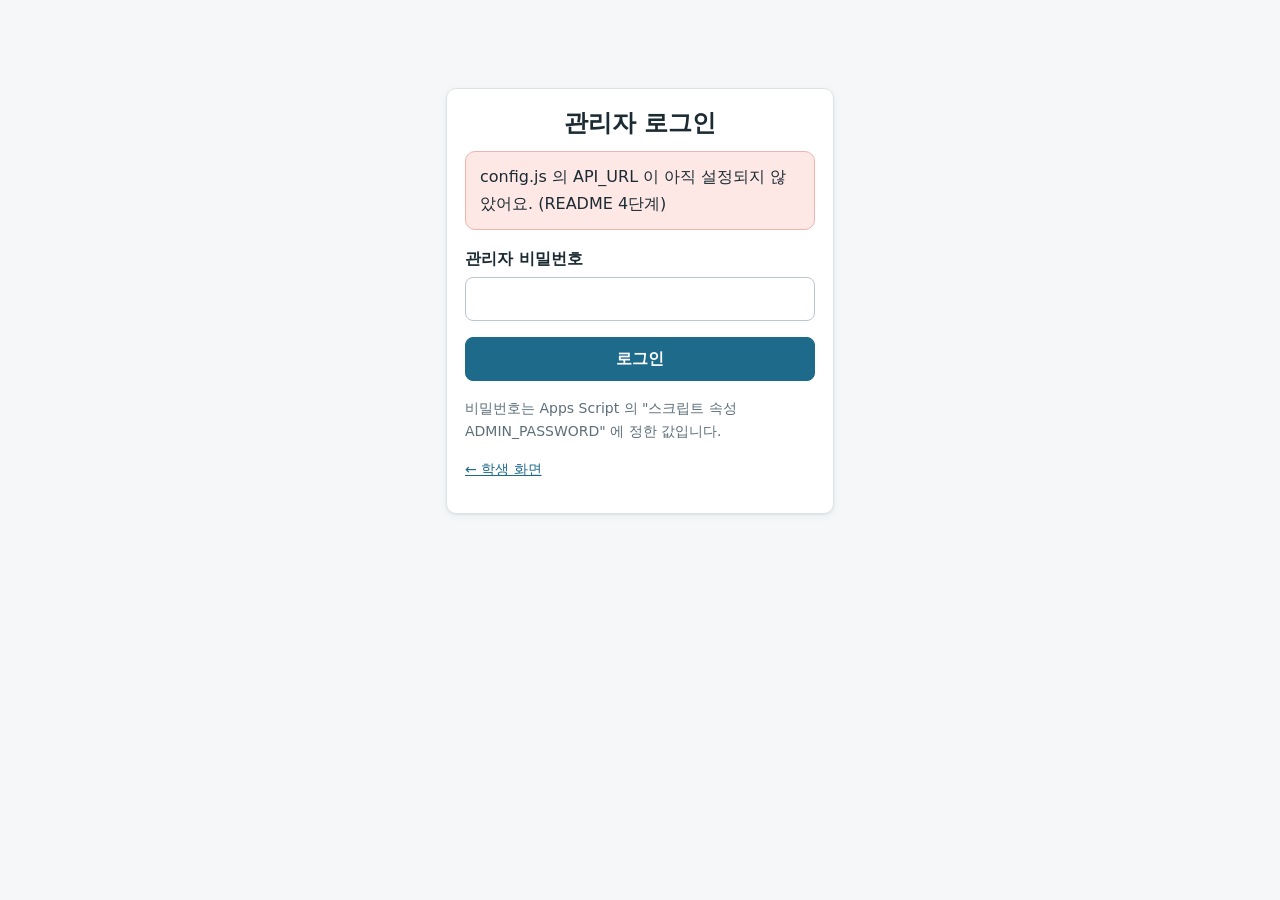
==== docs/admin.html @ c85868ad "Add v2 screens: login, team setup, recording, AI review, seteuk - Student: personal password login, " ====
<!doctype html>
<html lang="ko">
<head>
<meta charset="utf-8">
<meta name="viewport" content="width=device-width, initial-scale=1">
<meta name="robots" content="noindex">
<title>관리자 · 사회문제 해결 기계학습 프로젝트</title>
<link rel="stylesheet" href="assets/style.css?v=20261121">
</head>
<body>
<div id="app"><div class="wrap"><p class="muted">불러오는 중…</p></div></div>
<script src="config.js?v=20261121"></script>
<script src="assets/common.js?v=20261121"></script>
<script src="assets/stt.js?v=20261121"></script>
<script src="assets/admin-v2.js?v=20261121"></script>
<script src="assets/admin.js?v=20261121"></script>
</body>
</html>
---- docs/assets/style.css ----
:root{
  --bg:#f5f7f8; --card:#fff; --ink:#1c2b33; --mute:#5d6f7a; --line:#dbe3e8;
  --brand:#1d6a8a; --brand-d:#14516a; --brand-l:#e3f1f6;
  --ok:#1b7f4d; --ok-l:#e2f4ea; --warn:#9a6700; --warn-l:#fff4d6; --bad:#b3261e; --bad-l:#fde8e6;
  --radius:10px; --shadow:0 1px 2px rgba(20,40,50,.06),0 2px 8px rgba(20,40,50,.05);
}
*{box-sizing:border-box}
html{-webkit-text-size-adjust:100%}
body{margin:0;background:var(--bg);color:var(--ink);font:16px/1.65 "Pretendard","Apple SD Gothic Neo","Noto Sans KR","Malgun Gothic",system-ui,sans-serif}
h1,h2,h3{line-height:1.35;margin:0 0 .5em}
h1{font-size:1.5rem} h2{font-size:1.25rem} h3{font-size:1.05rem}
a{color:var(--brand)}
button,input,select,textarea{font:inherit;color:inherit}
.wrap{max-width:1000px;margin:0 auto;padding:16px}
.wide{max-width:1280px}
.card{background:var(--card);border:1px solid var(--line);border-radius:var(--radius);box-shadow:var(--shadow);padding:18px;margin:0 0 16px}
.muted{color:var(--mute)} .small{font-size:.875rem} .right{text-align:right} .center{text-align:center}
.row{display:flex;gap:10px;flex-wrap:wrap;align-items:center}
.grow{flex:1 1 auto}
.hide{display:none!important}

/* 버튼 */
.btn{display:inline-flex;align-items:center;gap:6px;border:1px solid var(--brand);background:var(--brand);color:#fff;border-radius:8px;padding:8px 16px;cursor:pointer;text-decoration:none;font-weight:600;min-height:40px}
.btn:hover{background:var(--brand-d)}
.btn:focus-visible,input:focus-visible,select:focus-visible,textarea:focus-visible,a:focus-visible{outline:3px solid #7bbcd6;outline-offset:2px}
.btn.ghost{background:#fff;color:var(--brand)} .btn.ghost:hover{background:var(--brand-l)}
.btn.danger{background:var(--bad);border-color:var(--bad)} .btn.danger.ghost{background:#fff;color:var(--bad)}
.btn.sm{padding:4px 10px;min-height:32px;font-size:.875rem}
.btn[disabled]{opacity:.5;cursor:not-allowed}

/* 입력 */
label.f{display:block;font-weight:600;margin:0 0 4px}
input[type=text],input[type=password],input[type=number],input[type=url],select,textarea{width:100%;border:1px solid #b9c7cf;border-radius:8px;padding:8px 10px;background:#fff}
textarea{min-height:110px;resize:vertical}
input[disabled],select[disabled],textarea[disabled],input[readonly],textarea[readonly]{background:#f1f4f6;color:#44545e}
.hint{font-size:.875rem;color:var(--mute);margin:2px 0 6px}
.cnt{font-size:.8125rem;color:var(--mute);text-align:right}
.cnt.ok{color:var(--ok)} .cnt.low{color:var(--warn)}
.field{margin:0 0 20px;padding-left:10px;border-left:3px solid transparent}
.field.dirty{border-left-color:#e0a800}
.field.saving{border-left-color:#9bb}
.field.saved{border-left-color:var(--ok)}
.field.conflict{border-left-color:var(--bad)}
.stat{font-size:.8125rem;color:var(--mute);min-height:1.2em}
.who-here{font-size:.8125rem;color:var(--brand-d);font-weight:600}
.opts{display:flex;flex-wrap:wrap;gap:6px 14px}
.opts label{display:inline-flex;gap:6px;align-items:center;font-weight:400}

/* 상단/탭 */
.top{background:var(--brand);color:#fff;position:sticky;top:0;z-index:20}
.top .wrap{display:flex;gap:12px;align-items:center;padding:10px 16px;flex-wrap:wrap}
.top b{font-size:1.05rem}
.top .btn{background:rgba(255,255,255,.14);border-color:rgba(255,255,255,.5)}
.top .btn:hover{background:rgba(255,255,255,.26)}
.nav{display:flex;gap:4px;overflow-x:auto;background:#fff;border-bottom:1px solid var(--line);padding:0 8px;position:sticky;top:58px;z-index:10}
.nav button{border:0;background:none;padding:12px 14px;cursor:pointer;white-space:nowrap;border-bottom:3px solid transparent;color:var(--mute);font-weight:600}
.nav button[aria-current=page]{color:var(--brand);border-bottom-color:var(--brand)}
.nav .pct{font-size:.75rem;background:#e9eff2;border-radius:10px;padding:1px 7px;margin-left:4px}
.nav .pct.full{background:var(--ok-l);color:var(--ok)}

/* 배지·진행 */
.badge{display:inline-block;border-radius:999px;padding:1px 10px;font-size:.8125rem;font-weight:600;background:#e9eff2;color:#35505e}
.badge.ok{background:var(--ok-l);color:var(--ok)} .badge.warn{background:var(--warn-l);color:var(--warn)} .badge.bad{background:var(--bad-l);color:var(--bad)} .badge.brand{background:var(--brand-l);color:var(--brand-d)}
.bar{height:8px;background:#e5ebee;border-radius:6px;overflow:hidden;min-width:60px}
.bar i{display:block;height:100%;background:var(--brand)}
.bar.full i{background:var(--ok)}

/* 배너 */
.banner{border-radius:var(--radius);padding:12px 14px;margin:0 0 14px;border:1px solid}
.banner.info{background:var(--brand-l);border-color:#b5d9e6}
.banner.warn{background:var(--warn-l);border-color:#f0d58a}
.banner.bad{background:var(--bad-l);border-color:#f0b4af}
.banner.ok{background:var(--ok-l);border-color:#a9d9bf}
.conflict-box{background:var(--bad-l);border:1px solid #f0b4af;border-radius:8px;padding:10px;margin-top:6px}
.conflict-box pre{white-space:pre-wrap;margin:6px 0;background:#fff;border:1px solid var(--line);border-radius:6px;padding:8px;font:inherit}

/* 표 */
.tbl{width:100%;border-collapse:collapse;font-size:.9375rem}
.tbl th,.tbl td{border-bottom:1px solid var(--line);padding:8px 8px;text-align:left;vertical-align:top}
.tbl th{background:#f0f4f6;font-weight:700;white-space:nowrap}
.tbl-wrap{overflow-x:auto}
.who{display:flex;gap:6px;flex-wrap:wrap}
.chip{background:#eef3f5;border:1px solid var(--line);border-radius:999px;padding:0 10px;font-size:.8125rem}
.dot{display:inline-block;width:9px;height:9px;border-radius:50%;background:#2fb26a;margin-right:4px}

/* 로그인 */
.login{max-width:420px;margin:8vh auto}
.login h1{text-align:center}

/* 파일 */
.drop{border:2px dashed #9fb5c0;border-radius:var(--radius);padding:16px;background:#fafcfd}
.drop.over{background:var(--brand-l)}
pre.code{background:#16232b;color:#e8f1f5;padding:12px;border-radius:8px;overflow:auto;font:13px/1.55 ui-monospace,Menlo,Consolas,monospace;white-space:pre}
details{margin:0 0 10px} summary{cursor:pointer;font-weight:600}

/* 채점 */
.vs{border:1px solid var(--line);border-radius:var(--radius);padding:12px;margin:0 0 12px;background:#fcfdfd}
.vs h3{display:flex;gap:8px;align-items:center;flex-wrap:wrap}
.score{font-size:1.4rem;font-weight:800;color:var(--brand-d)}
.chk{list-style:none;padding:0;margin:6px 0}
.chk li{padding:3px 0 3px 26px;position:relative}
.chk li:before{content:"✓";position:absolute;left:0;color:var(--ok);font-weight:800}
.chk li.no:before{content:"✗";color:var(--bad)}
.chk li small{color:var(--mute);display:block}
.lv{display:block;border:1px solid var(--line);border-radius:8px;padding:8px 10px;margin:0 0 6px;cursor:pointer}
.lv input{margin-right:6px}
.lv.sel{border-color:var(--brand);background:var(--brand-l)}
.lv b{color:var(--brand-d)}

#toasts{position:fixed;right:14px;bottom:14px;display:grid;gap:8px;z-index:99;max-width:min(420px,calc(100vw - 28px))}
.toast{background:#22333d;color:#fff;border-radius:8px;padding:10px 14px;box-shadow:var(--shadow);transition:opacity .4s}
.toast.err{background:var(--bad)} .toast.ok{background:var(--ok)} .toast.out{opacity:0}

/* 보고서 */
.report h1{border-bottom:3px solid var(--brand);padding-bottom:8px}
.report .sec{margin:0 0 22px}
.report .item{margin:0 0 14px;break-inside:avoid}
.report .lab{font-weight:700;color:var(--brand-d);font-size:.9375rem}
.report .val{white-space:pre-wrap;border-left:3px solid var(--line);padding:2px 0 2px 10px}
.report img{max-width:100%;border:1px solid var(--line);border-radius:6px}
.empty{color:#99a7af;font-style:italic}

/* 보고서·피드백 나란히 보기 */
.split{display:grid;grid-template-columns:minmax(0,1fr) minmax(0,1fr);gap:14px;align-items:start}
.pane{background:#fff;border:1px solid var(--line);border-radius:var(--radius);padding:14px 16px;max-height:calc(100vh - 190px);overflow:auto}
.pane .fb h2{margin-top:0}
@media (max-width:900px){.split{grid-template-columns:1fr}.pane{max-height:none}}
/* 교사 피드백 */
.fb h2{margin-top:8px}
.fb-card{background:#fff;border:1px solid var(--line);border-radius:var(--radius);padding:14px 16px;margin:0 0 12px;break-inside:avoid}
.fb-main{border-left:5px solid var(--brand);background:#f7fbfd}
.fb-note{border-left:5px solid var(--ok);background:#f6fbf8}
.fb-card h3{margin:0 0 6px} .fb-card h4{margin:12px 0 4px;font-size:.98rem}
.pre{white-space:pre-wrap;margin:.3em 0}
.fb-bar{display:flex;align-items:center;gap:8px;margin:4px 0}
.fb-lab{width:3.6em;font-size:.875rem;color:var(--mute)} .fb-val{width:3.2em;text-align:right;font-weight:700;font-size:.875rem}
.fb-bar .bar{flex:1}
.fb-grid{display:grid;grid-template-columns:repeat(auto-fit,minmax(260px,1fr));gap:10px;margin-top:8px}
.fb-el{border:1px solid var(--line);border-radius:8px;padding:10px 12px}
.fb-el h4{margin-top:0}
.fb-list{margin:2px 0 6px;padding-left:1.1em}
.fb-person{border-top:1px dashed var(--line);padding:6px 0}
.stars{color:#d98e04;letter-spacing:1px;white-space:nowrap} .stars i{color:#d3d9dd;font-style:normal}
.ok-t{color:var(--ok)} .warn-t{color:var(--warn)}
/* 차시별 점검(관리자) */
.sess-tabs{display:flex;gap:6px;flex-wrap:wrap;margin:0 0 12px}
.sess-tabs button{border:1px solid var(--line);background:#fff;border-radius:999px;padding:6px 16px;cursor:pointer;font-weight:600}
.sess-tabs button[aria-pressed="true"]{background:var(--brand);border-color:var(--brand);color:#fff}
.sesscard{padding:0}
.sesscard>summary{padding:12px 16px;list-style:none;display:flex;gap:8px;align-items:center;flex-wrap:wrap}
.sesscard>summary::-webkit-details-marker{display:none}
.sesscard>summary::before{content:"▸";color:var(--mute)} .sesscard[open]>summary::before{content:"▾"}
.sesscard .sbody{padding:0 16px 16px}
.seg{display:inline-flex;flex-wrap:wrap;gap:4px}
.seg label{border:1px solid var(--line);border-radius:8px;padding:6px 9px;cursor:pointer;font-size:.875rem;background:#fff;white-space:nowrap}
.seg input{position:absolute;opacity:0;pointer-events:none}
.seg label:has(input:checked){background:var(--brand);border-color:var(--brand);color:#fff;font-weight:700}
.seg.chk label:has(input[value="ok"]:checked){background:var(--ok);border-color:var(--ok)}
.seg.chk label:has(input[value="part"]:checked){background:var(--warn);border-color:var(--warn)}
.seg.chk label:has(input[value="no"]:checked){background:var(--bad);border-color:var(--bad)}
.seg label:focus-within{outline:3px solid #7bbcd6}
.chkrow{display:grid;grid-template-columns:minmax(220px,1.3fr) minmax(200px,1fr) auto;gap:8px 14px;align-items:center;padding:8px 0;border-top:1px solid var(--line)}
@media (max-width:760px){.chkrow{grid-template-columns:1fr}}
.stu-grid{display:grid;grid-template-columns:150px minmax(0,1fr);gap:8px 14px;padding:10px 0;border-top:1px solid var(--line)}
.stu-grid textarea{min-height:56px}
@media (max-width:760px){.stu-grid{grid-template-columns:1fr}}
.savestate{font-size:.8125rem;color:var(--mute)} .savestate.err{color:var(--bad)}
@media (max-width:640px){
  body{font-size:15.5px} .wrap{padding:12px} .card{padding:14px}
  .nav{top:96px}
}
@media print{
  @page{margin:16mm 14mm}
  body{background:#fff;font-size:11pt}
  .no-print,.top,.nav,#toasts{display:none!important}
  .wrap{max-width:none;padding:0}
  .card{box-shadow:none;border:0;padding:0}
  a{color:#000;text-decoration:none}
  .report h1{font-size:18pt}
  .report .pg{break-before:page} .report .pg:first-of-type{break-before:auto}
  .print-break{break-after:page}
  .fb{break-before:page}
  .fb-card{box-shadow:none}
  .pw-slip{break-inside:avoid}
}

/* ---- v2: 조 편성 · 역할 고르기 ---- */
.steps{display:flex;gap:6px;list-style:none;padding:0;margin:0 0 16px;flex-wrap:wrap;counter-reset:st}
.steps li{counter-increment:st;flex:1 1 120px;background:#eef3f5;border-radius:999px;padding:4px 12px;font-size:.875rem;color:var(--mute)}
.steps li:before{content:counter(st) ". "}
.steps li.done{background:var(--ok-l);color:var(--ok)}
.steps li.now{background:var(--brand);color:#fff;font-weight:700}
.tray{margin-top:12px;padding:12px;border:2px dashed #9fb5c0;border-radius:var(--radius);background:#fafcfd}
.nm{display:inline-flex;align-items:center;gap:4px;background:#eef3f5;border:1px solid var(--line);border-radius:999px;padding:2px 12px;margin:2px;font-size:.9375rem}
.nm.me{background:var(--brand-l);border-color:var(--brand);font-weight:700;cursor:grab}
.nm.big{font-size:1.05rem;padding:6px 16px}
.nm .x{border:0;background:none;color:var(--bad);font-size:1.1rem;line-height:1;cursor:pointer;padding:0 2px}
.slots{display:grid;grid-template-columns:repeat(auto-fill,minmax(220px,1fr));gap:12px;margin-bottom:16px}
.slot{background:var(--card);border:2px solid var(--line);border-radius:var(--radius);padding:12px;min-height:110px}
.slot.full{background:#f2f4f5}
.slot.mine{border-color:var(--brand)}
.slot.over{border-color:var(--ok);background:var(--ok-l)}
.slot-h{display:flex;justify-content:space-between;align-items:baseline;gap:8px;margin-bottom:8px}
.slot .put{margin-top:6px}
dl.kv{margin:0} dl.kv dt{font-weight:700;margin-top:8px} dl.kv dd{margin:2px 0 0}
.warn-t{color:var(--warn)}
/* ---- v2: 관리자 조 편성 보드 ---- */
.fboard{display:grid;grid-template-columns:repeat(auto-fill,minmax(230px,1fr));gap:12px;margin-bottom:16px}
.fgroup{background:var(--card);border:2px solid var(--line);border-radius:var(--radius);padding:10px;min-height:120px;display:flex;flex-direction:column}
.fgroup.unplaced{background:#fafcfd;border-style:dashed}
.fgroup.over{border-color:var(--ok);background:var(--ok-l)}
.fgroup.over-cap{border-color:var(--bad)}
.fgroup-h{display:flex;gap:6px;align-items:center;margin-bottom:8px}
.fgroup-h input{flex:1;font-weight:700;padding:4px 8px}
.fgroup-b{flex:1;display:flex;flex-direction:column;gap:6px}
.fchip{border:1px solid var(--line);border-radius:8px;padding:6px 10px;background:#f7fafb;cursor:grab;line-height:1.35}
.fchip.sel{outline:3px solid var(--brand);background:var(--brand-l)}
.fchip.unclear{border-color:var(--warn)}
.fteams{display:grid;grid-template-columns:repeat(auto-fill,minmax(360px,1fr));gap:12px}
.fteams .card{margin:0}
/* ---- v2: 발표 기록 ---- */
.rec-card.on{border-color:var(--bad);box-shadow:0 0 0 3px var(--bad-l)}
.rec-ctl{display:flex;flex-direction:column;gap:8px;margin:12px 0}
.rec-ctl .btn{margin:2px}
.live{background:#fafcfd;border:1px solid var(--line);border-radius:8px;padding:10px 12px;max-height:340px;overflow:auto}
.live p{margin:4px 0}
.interim{color:var(--mute);font-style:italic}
.segrow{border-top:1px solid var(--line);padding:8px 0}
.seg-meta{display:flex;gap:6px;margin-bottom:4px;flex-wrap:wrap}
.seg-meta select{width:auto;padding:2px 6px}
.evbox{border:1px solid var(--line);border-radius:8px;padding:8px 12px;margin-top:8px}
.evbox>summary{cursor:pointer}
.sbox{border-top:1px solid var(--line);padding:12px 0}
.modal{position:fixed;inset:0;background:rgba(20,30,40,.45);display:flex;align-items:flex-start;justify-content:center;padding:40px 16px;z-index:50;overflow:auto}
.modal-in{max-width:860px;width:100%}
.modal pre.code{white-space:pre-wrap;max-height:40vh;overflow:auto}
@media (max-width:640px){.fteams{grid-template-columns:1fr}}
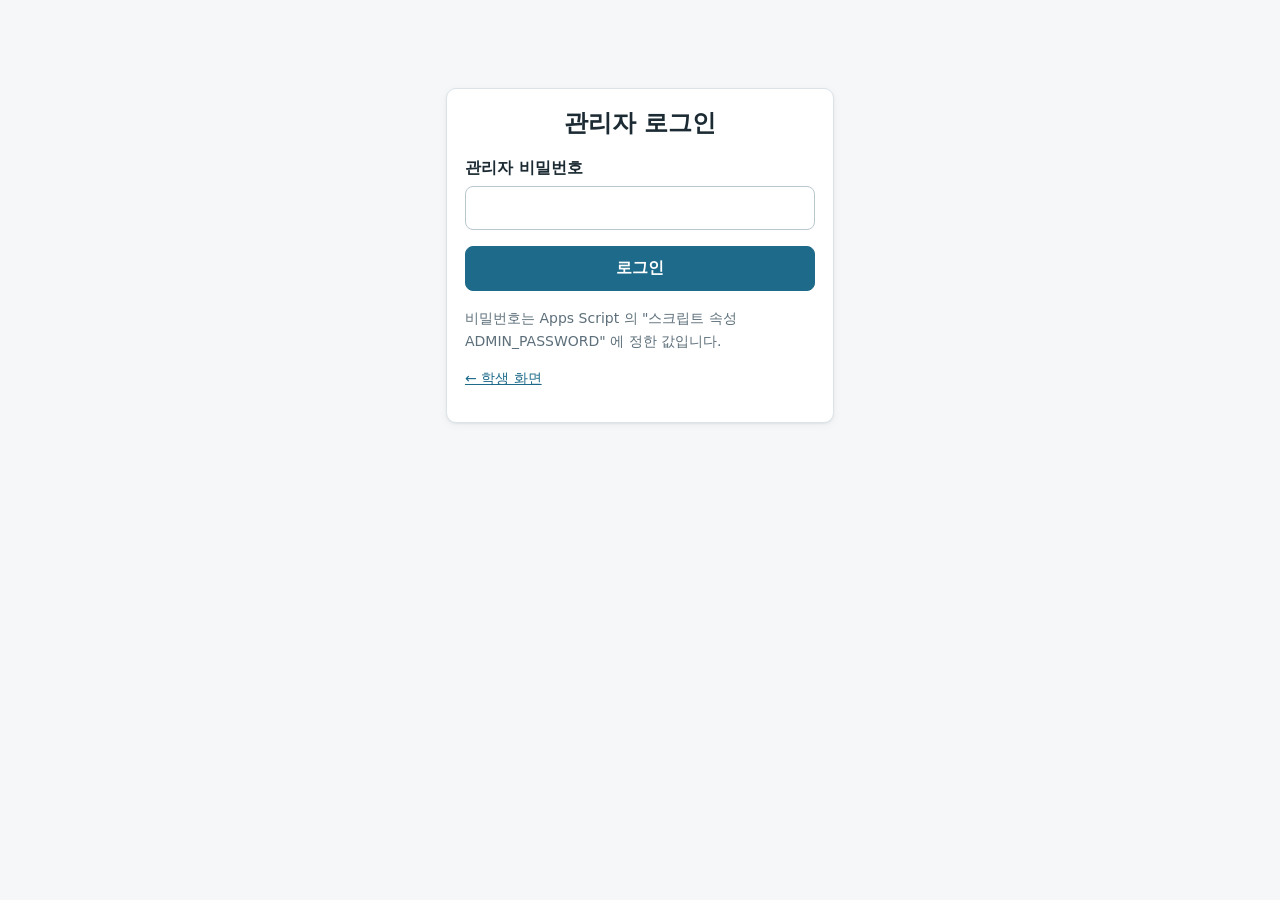
==== commit 656e583d: "Fix speech recognition gaps after short phrases Cause: stt.js treated any session shorter than 1.5 s" ====
--- a/docs/admin.html
+++ b/docs/admin.html
@@ -11,7 +11,7 @@
 <div id="app"><div class="wrap"><p class="muted">불러오는 중…</p></div></div>
 <script src="config.js?v=20261121"></script>
 <script src="assets/common.js?v=20261121"></script>
-<script src="assets/stt.js?v=20261121"></script>
+<script src="assets/stt.js?v=20261121b"></script>
 <script src="assets/admin-v2.js?v=20261121"></script>
 <script src="assets/admin.js?v=20261121"></script>
 </body>
